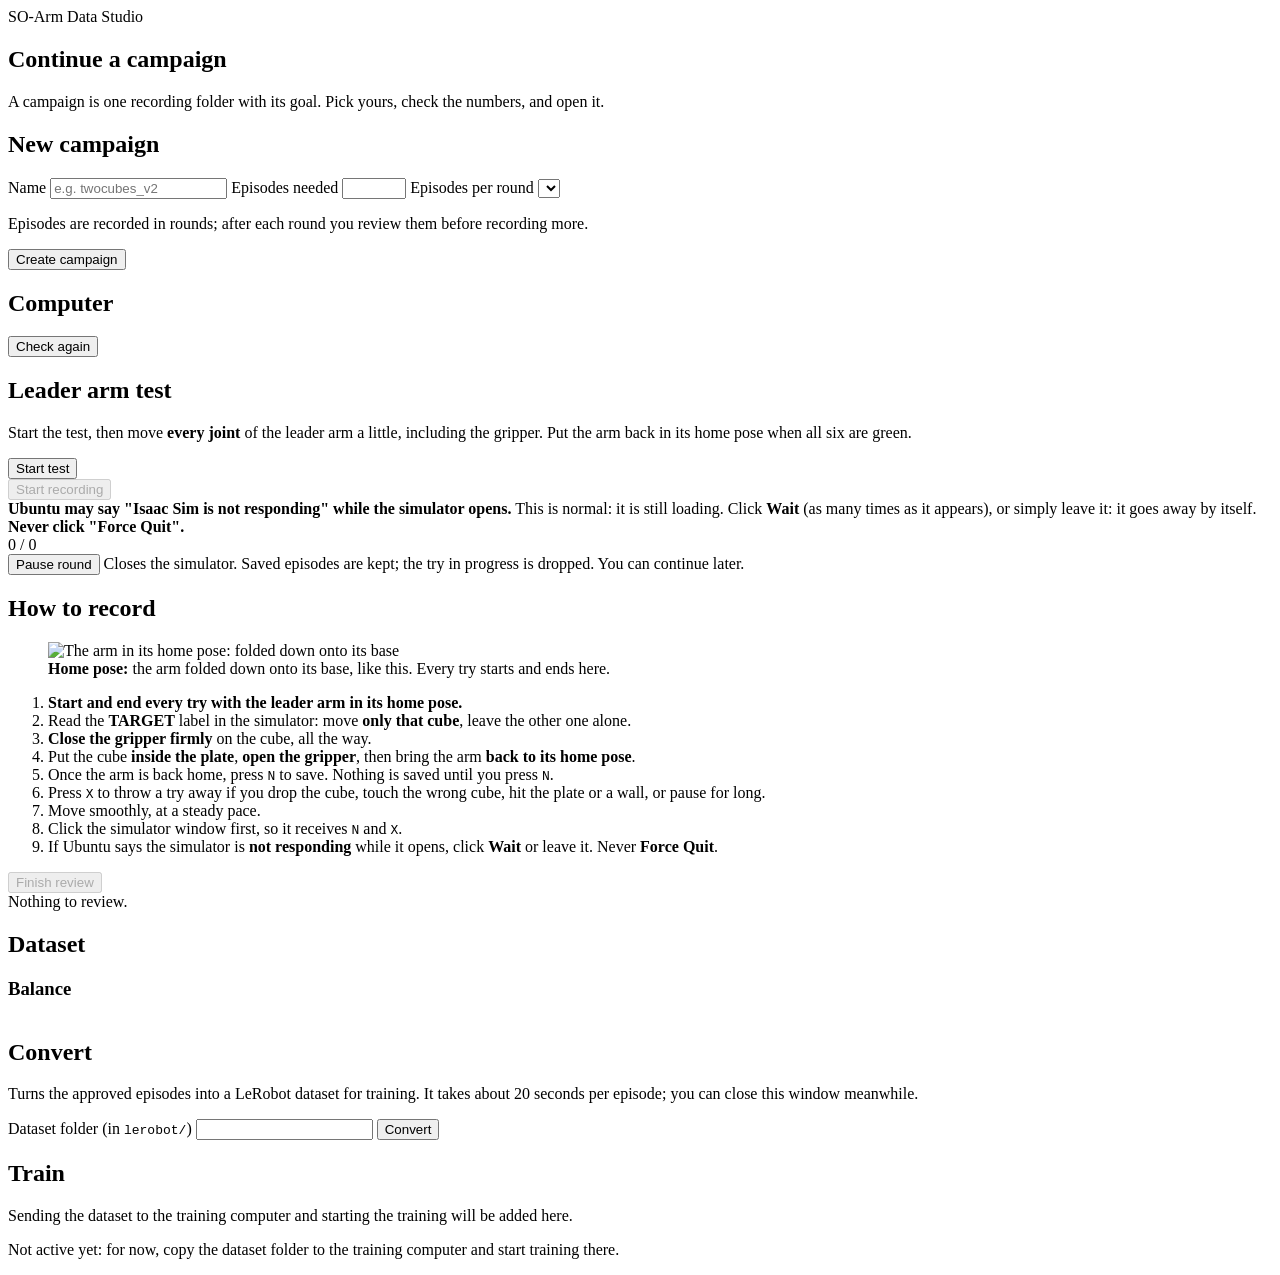
==== studio/web/index.html @ 6f4cffbd "Add SO-Arm Data Studio, a desktop app to record, review and convert demos studio/ is a local app (de" ====
<!doctype html>
<html lang="en">
<head>
<meta charset="utf-8">
<meta name="viewport" content="width=device-width, initial-scale=1">
<title>SO-Arm Data Studio</title>
<link rel="icon" href="/static/icon.svg">
<link rel="stylesheet" href="/static/studio.css">
</head>
<body>
<header class="top">
  <div class="brand"><span class="mark"></span>SO-Arm Data Studio</div>
  <div class="who"><span id="who"></span><button class="link" id="switchBtn" hidden>Change campaign</button></div>
</header>
<nav class="steps" id="steps"></nav>

<main>
  <!-- 2. Campaign -->
  <section class="page" id="page-campaign">
    <div class="grid two">
      <div class="card">
        <h2>Continue a campaign</h2>
        <p class="muted">A campaign is one recording folder with its goal. Pick yours, check the numbers, and open it.</p>
        <div class="list" id="campaignList"></div>
        <div id="campaignEdit" class="edit" hidden>
          <h3 id="campaignEditTitle"></h3>
          <label>Episodes needed <input id="editTarget" type="number" min="6" max="5000" step="1"></label>
          <label>Episodes per round <select id="editRound"></select></label>
          <button class="primary" id="openCampaignBtn">Open campaign</button>
        </div>
      </div>
      <div class="card">
        <h2>New campaign</h2>
        <label>Name <input id="newName" type="text" placeholder="e.g. twocubes_v2" maxlength="40"></label>
        <label>Episodes needed <input id="newTarget" type="number" min="6" max="5000" step="1"></label>
        <label>Episodes per round <select id="newRound"></select></label>
        <p class="muted small">Episodes are recorded in rounds; after each round you review them before recording more.</p>
        <button class="primary" id="newCampaignBtn">Create campaign</button>
      </div>
    </div>
  </section>

  <!-- 3. Check -->
  <section class="page" id="page-check">
    <div class="grid two">
      <div class="card">
        <h2>Computer</h2>
        <div class="checks" id="checks"></div>
        <button id="recheckBtn">Check again</button>
      </div>
      <div class="card">
        <h2>Leader arm test</h2>
        <p class="muted">Start the test, then move <b>every joint</b> of the leader arm a little, including the gripper.
          Put the arm back in its home pose when all six are green.</p>
        <div class="motors" id="motors"></div>
        <div class="row">
          <button id="motorStartBtn">Start test</button>
          <span class="muted small" id="motorMsg"></span>
        </div>
      </div>
    </div>
    <div class="cta">
      <div id="roundInfo" class="muted"></div>
      <button class="primary big" id="startRoundBtn" disabled>Start recording</button>
    </div>
  </section>

  <!-- 4. Record -->
  <section class="page" id="page-record">
    <div class="grid two wide-left">
      <div class="card">
        <div class="notice" id="simNotice">
          <b>Ubuntu may say "Isaac Sim is not responding" while the simulator opens.</b>
          This is normal: it is still loading. Click <b>Wait</b> (as many times as it appears), or simply leave it:
          it goes away by itself. <b>Never click "Force Quit".</b>
        </div>
        <div class="status-line"><span class="state" id="recState"></span><span class="muted" id="recSub"></span></div>
        <div class="big-count"><span id="recSaved">0</span><span class="of"> / <span id="recMax">0</span></span></div>
        <div class="bar"><span id="recBar"></span></div>
        <div class="kv" id="recNow"></div>
        <div class="row">
          <button class="primary big" id="readyStartBtn" hidden>Start round</button>
          <button class="primary big" id="continueRoundBtn" hidden>Continue round</button>
          <button id="stopRoundBtn">Pause round</button>
          <button class="danger" id="dropRoundBtn" hidden>Drop round</button>
          <span class="muted small" id="pauseHint">Closes the simulator. Saved episodes are kept; the try in progress is dropped. You can continue later.</span>
        </div>
        <pre class="log" id="recLog" hidden></pre>
      </div>
      <div class="card guide">
        <h2>How to record</h2>
        <figure class="home-pose">
          <img src="/static/home_pose.jpg" alt="The arm in its home pose: folded down onto its base">
          <figcaption><b>Home pose:</b> the arm folded down onto its base, like this. Every try starts and ends here.</figcaption>
        </figure>
        <ol>
          <li><b>Start and end every try with the leader arm in its home pose.</b></li>
          <li>Read the <b>TARGET</b> label in the simulator: move <b>only that cube</b>, leave the other one alone.</li>
          <li><b>Close the gripper firmly</b> on the cube, all the way.</li>
          <li>Put the cube <b>inside the plate</b>, <b>open the gripper</b>, then bring the arm <b>back to its home pose</b>.</li>
          <li>Once the arm is back home, press <kbd>N</kbd> to save. Nothing is saved until you press <kbd>N</kbd>.</li>
          <li>Press <kbd>X</kbd> to throw a try away if you drop the cube, touch the wrong cube, hit the plate or a wall, or pause for long.</li>
          <li>Move smoothly, at a steady pace.</li>
          <li>Click the simulator window first, so it receives <kbd>N</kbd> and <kbd>X</kbd>.</li>
          <li>If Ubuntu says the simulator is <b>not responding</b> while it opens, click <b>Wait</b> or leave it. Never <b>Force Quit</b>.</li>
        </ol>
      </div>
    </div>
  </section>

  <!-- 5. Review -->
  <section class="page" id="page-review">
    <div class="review">
      <aside class="card flush">
        <div class="tabs" id="reviewTabs"></div>
        <div class="list" id="reviewList"></div>
        <div class="finish">
          <div class="muted small" id="reviewProgress"></div>
          <button class="primary" id="finishReviewBtn" disabled>Finish review</button>
        </div>
      </aside>
      <div class="viewer">
        <div class="empty card" id="reviewEmpty">Nothing to review.</div>
        <div id="reviewPlayer" hidden>
          <div class="title-line">
            <h2 id="epTitle"></h2>
            <span class="target" id="epTarget"></span>
            <span class="muted" id="epMeta"></span>
          </div>
          <div class="warnings" id="epWarnings"></div>
          <div class="videos" id="videos"></div>
          <div class="controls">
            <button id="playBtn">Play</button>
            <input type="range" id="slider" min="0" value="0">
            <span class="fcount" id="frameLabel"></span>
            <select id="speed" title="Speed">
              <option value="0.5">0.5×</option><option value="1" selected>1×</option><option value="2">2×</option>
            </select>
          </div>
          <div class="decide">
            <button class="approve" id="approveBtn">Approve <kbd>A</kbd></button>
            <button class="flag" id="flagBtn">Flag as bad <kbd>F</kbd></button>
            <span class="decision" id="epDecision"></span>
          </div>
          <div class="reasons" id="reasons" hidden>
            <span class="muted small">Why?</span>
          </div>
          <details class="plots-wrap">
            <summary>Joint plots</summary>
            <div class="legend"><span class="swatch"></span>where the joint was <span class="swatch dash"></span>what was commanded</div>
            <div class="plots" id="plots"></div>
          </details>
          <div class="help">
            <kbd>Space</kbd> play · <kbd>←</kbd>/<kbd>→</kbd> frame · <kbd>↑</kbd>/<kbd>↓</kbd> episode ·
            <kbd>A</kbd> approve · <kbd>F</kbd> flag
          </div>
        </div>
      </div>
    </div>
  </section>

  <!-- 6. Convert -->
  <section class="page" id="page-convert">
    <div class="grid two">
      <div class="card">
        <h2>Dataset</h2>
        <div class="kv" id="convSummary"></div>
        <h3>Balance</h3>
        <table class="balance" id="balance"></table>
      </div>
      <div class="card">
        <h2>Convert</h2>
        <p class="muted">Turns the approved episodes into a LeRobot dataset for training. It takes about 20 seconds per episode;
          you can close this window meanwhile.</p>
        <label>Dataset folder (in <code>lerobot/</code>) <input id="datasetName" type="text"></label>
        <button class="primary big" id="convertBtn">Convert</button>
        <div id="convProgress" hidden>
          <div class="status-line"><span class="state" id="convState"></span><span class="muted" id="convSub"></span></div>
          <div class="bar"><span id="convBar"></span></div>
          <pre class="log" id="convLog"></pre>
        </div>
      </div>
    </div>
  </section>

  <!-- 7. Train -->
  <section class="page" id="page-train">
    <div class="card narrow locked-card">
      <h2>Train</h2>
      <p>Sending the dataset to the training computer and starting the training will be added here.</p>
      <p class="muted">Not active yet: for now, copy the dataset folder to the training computer and start training there.</p>
    </div>
  </section>
</main>

<div class="modal-back" id="dropModal" hidden>
  <div class="modal">
    <h2>Drop this round?</h2>
    <p id="dropText"></p>
    <div class="row">
      <button class="primary" id="dropKeepBtn">Keep them for review</button>
      <button class="danger" id="dropTrashBtn">Throw them away</button>
      <button id="dropCancelBtn">Cancel</button>
    </div>
  </div>
</div>
<div id="toast"></div>
<script src="/static/player.js"></script>
<script src="/static/studio.js"></script>
</body>
</html>
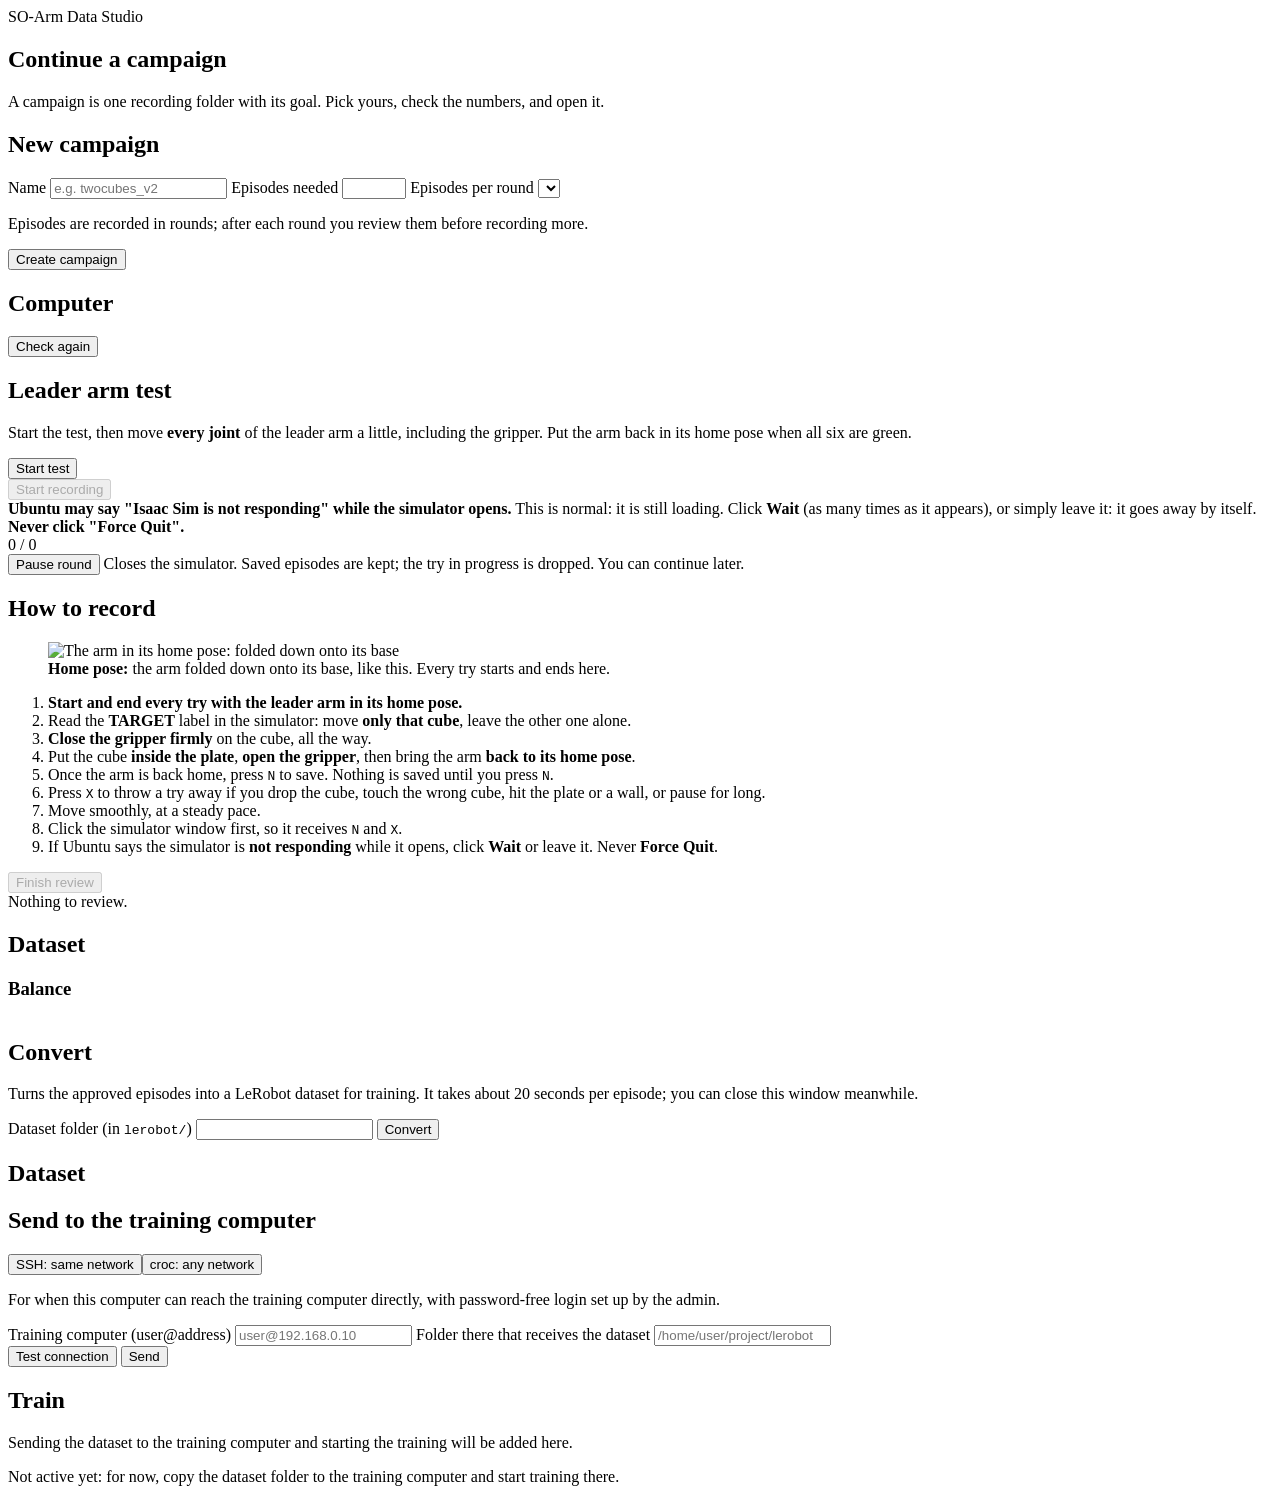
==== commit c7b8b50f: "Add a Send step to Data Studio: send the dataset over SSH or croc The new Send step (between Convert" ====
--- a/studio/web/index.html
+++ b/studio/web/index.html
@@ -178,12 +178,68 @@
           <div class="status-line"><span class="state" id="convState"></span><span class="muted" id="convSub"></span></div>
           <div class="bar"><span id="convBar"></span></div>
           <pre class="log" id="convLog"></pre>
-        </div>
-      </div>
-    </div>
-  </section>
-
-  <!-- 7. Train -->
+          <button class="primary" id="toSendBtn" hidden>Send it to the training computer</button>
+        </div>
+      </div>
+    </div>
+  </section>
+
+  <!-- 7. Send -->
+  <section class="page" id="page-send">
+    <div class="grid two">
+      <div class="card">
+        <h2>Dataset</h2>
+        <div class="kv" id="sendSummary"></div>
+        <div id="sendProgress" hidden>
+          <div class="status-line"><span class="state" id="sendState"></span><span class="muted" id="sendSub"></span></div>
+          <div class="bar"><span id="sendBar"></span></div>
+          <div id="crocCode" class="code-box" hidden>
+            <h3>On the training computer</h3>
+            <ol>
+              <li>Install croc once, if it is not there yet: <code>curl https://getcroc.schollz.com | bash</code></li>
+              <li>Open a terminal in the folder that should receive the dataset (for example the project's <code>lerobot</code> folder).</li>
+              <li>Type this and press Enter:</li>
+            </ol>
+            <div class="secret"><code id="crocCmd"></code><button id="copyCmdBtn">Copy</button></div>
+            <p class="muted small">Secret code: <b id="crocSecret"></b>. Share it only with the person receiving.
+              It works once; keep this window's transfer running until the other computer has everything.</p>
+          </div>
+          <div class="row">
+            <button class="danger" id="cancelSendBtn">Cancel</button>
+          </div>
+          <pre class="log" id="sendLog" hidden></pre>
+        </div>
+      </div>
+      <div class="card">
+        <h2>Send to the training computer</h2>
+        <div class="tabs two-tabs" id="sendTabs">
+          <button data-m="ssh">SSH: same network</button><button data-m="croc">croc: any network</button>
+        </div>
+        <div class="method" id="method-ssh">
+          <p class="muted">For when this computer can reach the training computer directly, with password-free login set up by the admin.</p>
+          <label>Training computer (user@address) <input id="sshHost" type="text" placeholder="user@192.168.0.10"></label>
+          <label>Folder there that receives the dataset <input id="sshDir" type="text" placeholder="/home/user/project/lerobot"></label>
+          <div class="row">
+            <button id="sshTestBtn">Test connection</button>
+            <button class="primary" id="sshSendBtn">Send</button>
+          </div>
+          <p class="small" id="sshMsg"></p>
+        </div>
+        <div class="method" id="method-croc" hidden>
+          <p class="muted">For when the training computer is somewhere else. Both computers need internet. This app sends the
+            dataset and shows a secret code; the training computer receives it with that code. Everything is encrypted.</p>
+          <div class="check" id="crocStatus"></div>
+          <div class="row">
+            <button id="crocInstallBtn" hidden>Install croc</button>
+            <button class="primary" id="crocSendBtn">Send and show the code</button>
+          </div>
+          <p class="small muted" id="crocMsg"></p>
+        </div>
+      </div>
+    </div>
+  </section>
+
+  <!-- 8. Train -->
   <section class="page" id="page-train">
     <div class="card narrow locked-card">
       <h2>Train</h2>
